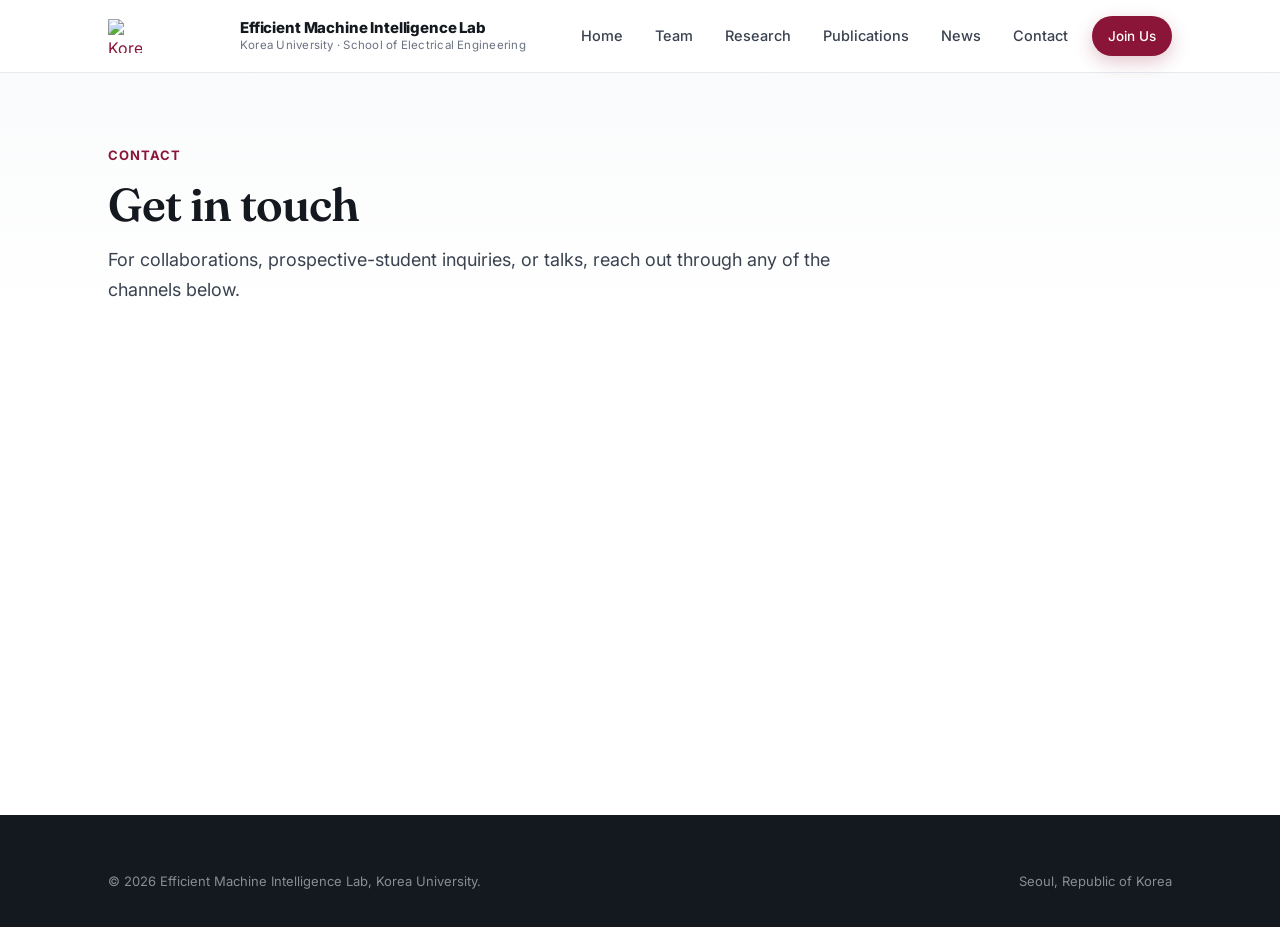
==== contact.html @ 9b8b2128 "Show lab identity in mobile header" ====
<!doctype html>
<html lang="en">
  <head>
    <meta charset="utf-8" />
    <meta name="viewport" content="width=device-width, initial-scale=1" />
    <meta name="description" content="Contact the Efficient Machine Intelligence Lab at Korea University." />
    <title>Contact | Efficient Machine Intelligence Lab @ Korea University</title>
    <link rel="icon" href="images/ku-logo.svg" />
    <link rel="preconnect" href="https://fonts.googleapis.com" />
    <link rel="preconnect" href="https://fonts.gstatic.com" crossorigin />
    <link href="https://fonts.googleapis.com/css2?family=Fraunces:opsz,wght@9..144,500;9..144,600&family=Inter:wght@400;500;600;700;800&display=swap" rel="stylesheet" />
    <link rel="stylesheet" href="styles.css?v=20260809-1" />
  </head>
  <body>
    <header class="site-header">
      <div class="container header-inner">
        <a class="brand" href="index.html">
          <img src="images/ku-logo.svg" alt="Korea University" />
          <span class="mini-lab-mark" aria-hidden="true"></span>
          <span class="brand-text">
            <span class="brand-name">Efficient Machine Intelligence Lab</span>
            <span class="brand-sub">Korea University · School of Electrical Engineering</span>
          </span>
        </a>
        <button class="nav-toggle" aria-label="Toggle navigation"><span></span></button>
        <nav class="nav">
          <a href="index.html" data-page="index.html">Home</a>
          <a href="team.html" data-page="team.html">Team</a>
          <a href="research.html" data-page="research.html">Research</a>
          <a href="publications.html" data-page="publications.html">Publications</a>
          <a href="news.html" data-page="news.html">News</a>
          <a href="contact.html" data-page="contact.html">Contact</a>
          <a class="btn primary sm nav-cta" href="join.html">Join Us</a>
        </nav>
      </div>
    </header>

    <main>
      <section class="page-hero">
        <div class="container">
          <span class="eyebrow">Contact</span>
          <h1>Get in touch</h1>
          <p>For collaborations, prospective-student inquiries, or talks, reach out through any of the channels below.</p>
        </div>
      </section>

      <section class="section" style="padding-top:40px">
        <div class="container">
          <div class="contact-grid">
            <div class="reveal">
              <div class="contact-line">
                <span class="ci"><svg viewBox="0 0 24 24" fill="none" stroke="currentColor" stroke-width="1.8"><rect x="3" y="5" width="18" height="14" rx="2"/><path d="m3 7 9 6 9-6"/></svg></span>
                <div><div class="cl">Email</div><div class="cv"><a href="mailto:youngeunkim@korea.ac.kr">youngeunkim@korea.ac.kr</a></div></div>
              </div>
              <div class="contact-line">
                <span class="ci"><svg viewBox="0 0 24 24" fill="none" stroke="currentColor" stroke-width="1.8"><path d="M12 21s-7-5.5-7-11a7 7 0 0 1 14 0c0 5.5-7 11-7 11z"/><circle cx="12" cy="10" r="2.5"/></svg></span>
                <div><div class="cl">Address</div><div class="cv">School of Electrical Engineering,<br />Korea University, 145 Anam-ro, Seongbuk-gu,<br />Seoul 02841, Republic of Korea</div></div>
              </div>
              <div class="contact-line">
                <span class="ci"><svg viewBox="0 0 24 24" fill="none" stroke="currentColor" stroke-width="1.8"><path d="M12 2a10 10 0 100 20 10 10 0 000-20z"/><path d="M2 12h20M12 2c2.5 3 2.5 17 0 20M12 2c-2.5 3-2.5 17 0 20"/></svg></span>
                <div><div class="cl">Scholar &amp; Links</div><div class="cv"><a href="https://scholar.google.com/citations?user=bh5Ve0EAAAAJ" target="_blank" rel="noreferrer">Google Scholar</a> · <a href="https://www.linkedin.com/in/youngeun-kim-3b97b6179/" target="_blank" rel="noreferrer">LinkedIn</a></div></div>
              </div>
              <div class="contact-line">
                <span class="ci"><svg viewBox="0 0 24 24" fill="none" stroke="currentColor" stroke-width="1.8"><path d="M12 3l8 4v5c0 5-3.5 7.5-8 9-4.5-1.5-8-4-8-9V7z"/><path d="M9 12l2 2 4-4"/></svg></span>
                <div><div class="cl">Prospective students</div><div class="cv"><a href="join.html">See our recruiting page →</a></div></div>
              </div>
            </div>
            <div class="reveal">
              <iframe
                class="map-embed"
                title="Korea University map"
                loading="lazy"
                referrerpolicy="no-referrer-when-downgrade"
                src="https://www.google.com/maps?q=Korea%20University%20Seoul&output=embed"
              ></iframe>
            </div>
          </div>
        </div>
      </section>
    </main>

    <footer class="site-footer">
      <div class="container">
        <div class="footer-bottom">
          <span>© 2026 Efficient Machine Intelligence Lab, Korea University.</span>
          <span>Seoul, Republic of Korea</span>
        </div>
      </div>
    </footer>
    <script src="main.js"></script>
  </body>
</html>
---- styles.css ----
/* ==========================================================================
   Efficient Machine Intelligence Lab @ Korea University
   Shared design system
   ========================================================================== */

:root {
  /* Korea University crimson palette */
  --crimson: #8a1538;
  --crimson-dark: #6d1029;
  --crimson-soft: #f6ebee;
  --ink: #14181f;
  --body: #3a4250;
  --muted: #6b7280;
  --line: #e7e9ee;
  --line-soft: #f0f1f4;
  --bg: #ffffff;
  --bg-soft: #fafbfc;
  --bg-tint: #f7f8fa;
  --white: #ffffff;
  --radius: 16px;
  --radius-sm: 10px;
  --shadow-sm: 0 1px 2px rgba(20, 24, 31, 0.04),
    0 4px 16px rgba(20, 24, 31, 0.05);
  --shadow-md: 0 12px 32px rgba(20, 24, 31, 0.1);
  --maxw: 1120px;
  --font-sans: "Inter", "Apple SD Gothic Neo", "Noto Sans KR",
    "Helvetica Neue", Arial, sans-serif;
  --font-display: "Fraunces", "Iowan Old Style", Georgia, serif;
}

* {
  box-sizing: border-box;
}

html {
  scroll-behavior: smooth;
  scroll-padding-top: 90px;
}

body {
  margin: 0;
  font-family: var(--font-sans);
  color: var(--body);
  background: var(--bg);
  line-height: 1.65;
  -webkit-font-smoothing: antialiased;
  text-rendering: optimizeLegibility;
}

a {
  color: var(--crimson);
  text-decoration: none;
  transition: color 0.18s ease;
}

a:hover {
  color: var(--crimson-dark);
}

img {
  max-width: 100%;
}

.container {
  max-width: var(--maxw);
  margin: 0 auto;
  padding: 0 28px;
}

.container-narrow {
  max-width: 860px;
}

/* --------------------------------------------------------------- Header -- */
.site-header {
  position: sticky;
  top: 0;
  background: rgba(255, 255, 255, 0.82);
  backdrop-filter: saturate(180%) blur(14px);
  -webkit-backdrop-filter: saturate(180%) blur(14px);
  border-bottom: 1px solid var(--line);
  z-index: 50;
}

.header-inner {
  display: flex;
  align-items: center;
  justify-content: space-between;
  gap: 24px;
  height: 72px;
}

.brand {
  display: flex;
  align-items: center;
  gap: 12px;
  min-width: 0;
}

.brand img {
  width: 34px;
  height: 34px;
  flex: none;
}

.mini-lab-mark {
  width: 74px;
  height: 34px;
  flex: none;
  background-image: url("images/emi-lab-mark-transparent.png");
  background-repeat: no-repeat;
  background-size: contain;
  background-position: center;
}

.brand-text {
  display: flex;
  flex-direction: column;
  line-height: 1.25;
  min-width: 0;
}

.brand-name {
  font-weight: 800;
  font-size: 15px;
  letter-spacing: -0.01em;
  color: var(--ink);
  white-space: nowrap;
}

.brand-sub {
  font-size: 11.5px;
  color: var(--muted);
  letter-spacing: 0.02em;
  white-space: nowrap;
}

.nav {
  display: flex;
  align-items: center;
  gap: 4px;
}

.nav a {
  color: var(--body);
  font-size: 14.5px;
  font-weight: 500;
  padding: 8px 14px;
  border-radius: 999px;
  transition: background 0.18s ease, color 0.18s ease;
}

.nav a:hover {
  background: var(--bg-tint);
  color: var(--ink);
}

.nav a.active {
  color: var(--crimson);
  background: var(--crimson-soft);
}

.nav-cta {
  margin-left: 6px;
}

.nav-toggle {
  display: none;
  border: 1px solid var(--line);
  background: var(--white);
  border-radius: 10px;
  width: 42px;
  height: 42px;
  cursor: pointer;
  align-items: center;
  justify-content: center;
}

.nav-toggle span,
.nav-toggle span::before,
.nav-toggle span::after {
  content: "";
  display: block;
  width: 18px;
  height: 2px;
  background: var(--ink);
  position: relative;
  transition: 0.2s ease;
}

.nav-toggle span::before {
  position: absolute;
  top: -6px;
}
.nav-toggle span::after {
  position: absolute;
  top: 6px;
}

/* --------------------------------------------------------------- Buttons - */
.btn {
  display: inline-flex;
  align-items: center;
  gap: 8px;
  padding: 11px 20px;
  border-radius: 999px;
  font-weight: 600;
  font-size: 14.5px;
  border: 1px solid transparent;
  cursor: pointer;
  transition: 0.2s ease;
  white-space: nowrap;
}

.btn.primary {
  background: var(--crimson);
  color: var(--white);
  box-shadow: 0 6px 18px rgba(138, 21, 56, 0.24);
}

.btn.primary:hover {
  background: var(--crimson-dark);
  color: var(--white);
  transform: translateY(-1px);
  box-shadow: 0 10px 24px rgba(138, 21, 56, 0.3);
}

.btn.ghost {
  border-color: var(--line);
  color: var(--ink);
  background: var(--white);
}

.btn.ghost:hover {
  border-color: var(--crimson);
  color: var(--crimson);
  background: var(--white);
}

.btn.sm {
  padding: 8px 15px;
  font-size: 13.5px;
}

/* --------------------------------------------------------------- Hero ---- */
.hero {
  position: relative;
  padding: 92px 0 76px;
  background:
    radial-gradient(
      1100px 480px at 78% -8%,
      rgba(138, 21, 56, 0.08),
      transparent 60%
    ),
    linear-gradient(180deg, var(--bg-soft) 0%, var(--bg) 70%);
  overflow: hidden;
}

.hero-eyebrow {
  display: inline-flex;
  align-items: center;
  gap: 8px;
  font-size: 13px;
  font-weight: 600;
  letter-spacing: 0.04em;
  text-transform: uppercase;
  color: var(--crimson);
  background: var(--crimson-soft);
  border: 1px solid rgba(138, 21, 56, 0.16);
  padding: 6px 14px;
  border-radius: 999px;
  margin-bottom: 22px;
}

.hero h1 {
  font-family: var(--font-display);
  font-weight: 600;
  font-size: clamp(34px, 5vw, 54px);
  line-height: 1.08;
  letter-spacing: -0.02em;
  color: var(--ink);
  margin: 0 0 20px;
  max-width: 16ch;
}

.hero h1 .accent {
  color: var(--crimson);
}

.hero-lead {
  font-size: clamp(16px, 2vw, 19px);
  color: var(--body);
  max-width: 62ch;
  margin: 0 0 30px;
}

.hero-cta {
  display: flex;
  gap: 14px;
  flex-wrap: wrap;
}

/* --------------------------------------------------------- Section base -- */
.section {
  padding: 84px 0;
}

/* Tighter vertical rhythm on the home page */
body.home .section {
  padding: 48px 0;
}

.section.tint {
  background: var(--bg-tint);
}

.section-head {
  margin-bottom: 40px;
}

.section-head.center {
  text-align: center;
  margin-left: auto;
  margin-right: auto;
  max-width: 720px;
}

.eyebrow {
  display: block;
  font-size: 13px;
  font-weight: 700;
  letter-spacing: 0.08em;
  text-transform: uppercase;
  color: var(--crimson);
  margin-bottom: 12px;
}

.section h2 {
  font-family: var(--font-display);
  font-weight: 600;
  font-size: clamp(26px, 3.4vw, 36px);
  letter-spacing: -0.02em;
  color: var(--ink);
  margin: 0 0 12px;
  line-height: 1.15;
}

.section .subhead {
  font-size: 17px;
  color: var(--muted);
  max-width: 68ch;
  margin: 0;
}

.page-hero {
  padding: 72px 0 20px;
  background: linear-gradient(180deg, var(--bg-soft) 0%, var(--bg) 100%);
}

.page-hero h1 {
  font-family: var(--font-display);
  font-weight: 600;
  font-size: clamp(30px, 4.4vw, 46px);
  letter-spacing: -0.02em;
  color: var(--ink);
  margin: 14px 0 14px;
  line-height: 1.1;
}

.page-hero p {
  font-size: 18px;
  color: var(--body);
  max-width: 66ch;
  margin: 0;
}

/* --------------------------------------------------------------- Cards --- */
.card-grid {
  display: grid;
  gap: 22px;
}

.card-grid.cols-2 {
  grid-template-columns: repeat(2, 1fr);
}

.card-grid.cols-3 {
  grid-template-columns: repeat(3, 1fr);
}

.card {
  background: var(--white);
  border: 1px solid var(--line);
  border-radius: var(--radius);
  padding: 28px;
  box-shadow: var(--shadow-sm);
  transition: transform 0.22s ease, box-shadow 0.22s ease,
    border-color 0.22s ease;
}

.card:hover {
  transform: translateY(-3px);
  box-shadow: var(--shadow-md);
  border-color: rgba(138, 21, 56, 0.28);
}

.card-icon {
  width: 46px;
  height: 46px;
  border-radius: 12px;
  display: inline-flex;
  align-items: center;
  justify-content: center;
  background: var(--crimson-soft);
  color: var(--crimson);
  margin-bottom: 16px;
}

.card-icon svg {
  width: 24px;
  height: 24px;
}

.card h3 {
  font-size: 18px;
  font-weight: 700;
  color: var(--ink);
  margin: 0 0 8px;
  letter-spacing: -0.01em;
}

.card p {
  margin: 0;
  font-size: 15px;
  color: var(--body);
}

.card .tag-row {
  margin-top: 16px;
}

.tag-row {
  display: flex;
  flex-wrap: wrap;
  gap: 8px;
}

.tag {
  font-size: 12px;
  font-weight: 600;
  color: var(--crimson);
  background: var(--crimson-soft);
  border-radius: 999px;
  padding: 4px 11px;
}

/* --------------------------------------------------- Home: highlights ---- */
.highlight-item {
  display: grid;
  grid-template-columns: 200px 1fr;
  gap: 24px;
  padding: 22px;
  border: 1px solid var(--line);
  border-radius: var(--radius);
  background: var(--white);
  box-shadow: var(--shadow-sm);
  transition: transform 0.22s ease, box-shadow 0.22s ease;
  align-items: center;
}

.highlight-item:hover {
  transform: translateY(-2px);
  box-shadow: var(--shadow-md);
}

.highlight-thumb {
  width: 200px;
  height: 128px;
  border-radius: 12px;
  overflow: hidden;
  background: var(--bg-tint);
  display: flex;
  align-items: center;
  justify-content: center;
  flex: none;
}

.highlight-thumb img {
  width: 100%;
  height: 100%;
  object-fit: cover;
}

.highlight-venue {
  font-size: 12.5px;
  font-weight: 700;
  letter-spacing: 0.03em;
  text-transform: uppercase;
  color: var(--crimson);
  margin-bottom: 6px;
}

.highlight-item h3 {
  font-size: 18px;
  color: var(--ink);
  margin: 0 0 8px;
  letter-spacing: -0.01em;
  line-height: 1.3;
}

.highlight-item p {
  margin: 0;
  font-size: 14.5px;
  color: var(--body);
}

/* -------------------------------------------------------------- News ----- */
.news-list {
  list-style: none;
  padding: 0;
  margin: 0;
}

.news-year {
  font-family: var(--font-display);
  font-weight: 600;
  font-size: 22px;
  color: var(--ink);
  margin: 28px 0 14px;
  padding-bottom: 8px;
  border-bottom: 2px solid var(--crimson-soft);
}

.news-year:first-child {
  margin-top: 0;
}

.news-item {
  display: grid;
  grid-template-columns: 96px 1fr;
  gap: 18px;
  padding: 13px 0;
  border-bottom: 1px solid var(--line-soft);
  align-items: baseline;
}

.news-item:last-child {
  border-bottom: none;
}

.news-date {
  font-size: 13px;
  font-weight: 700;
  color: var(--crimson);
  letter-spacing: 0.02em;
  text-transform: uppercase;
}

.news-text {
  color: var(--body);
  font-size: 15.5px;
}

.paper-title {
  font-family: "Newsreader", Georgia, serif;
  font-style: italic;
  font-weight: 500;
  color: var(--ink);
  letter-spacing: 0.005em;
}

/* --------------------------------------------------- Publications -------- */
.pub-year {
  font-family: var(--font-display);
  font-weight: 600;
  font-size: 22px;
  color: var(--ink);
  margin: 34px 0 16px;
  padding-bottom: 8px;
  border-bottom: 2px solid var(--crimson-soft);
}

.pub-list {
  list-style: none;
  padding: 0;
  margin: 0;
  display: grid;
  gap: 16px;
}

.pub-item {
  display: grid;
  grid-template-columns: 158px 1fr;
  gap: 20px;
  padding: 18px;
  border-radius: var(--radius);
  border: 1px solid var(--line);
  background: var(--white);
  box-shadow: var(--shadow-sm);
  transition: transform 0.2s ease, box-shadow 0.2s ease, border-color 0.2s ease;
}

.pub-item:hover {
  transform: translateY(-2px);
  box-shadow: var(--shadow-md);
  border-color: rgba(138, 21, 56, 0.22);
}

.pub-figure {
  width: 158px;
  height: 108px;
  border-radius: 10px;
  background: var(--bg-tint);
  display: flex;
  align-items: center;
  justify-content: center;
  overflow: hidden;
  flex: none;
}

.pub-figure img {
  width: 100%;
  height: 100%;
  object-fit: cover;
}

.pub-figure-fallback {
  display: none;
  font-size: 12px;
  color: var(--muted);
}

.pub-figure.missing .pub-figure-fallback {
  display: inline-flex;
}

.pub-body {
  display: flex;
  flex-direction: column;
  gap: 6px;
  min-width: 0;
}

.pub-title {
  font-weight: 700;
  font-size: 16px;
  color: var(--ink);
  letter-spacing: -0.01em;
  line-height: 1.35;
}

.pub-meta {
  color: var(--muted);
  font-size: 14px;
}

.pub-meta sup {
  font-size: 0.7em;
}

.pub-badge {
  display: inline-block;
  font-size: 11.5px;
  font-weight: 700;
  color: var(--crimson);
  background: var(--crimson-soft);
  border-radius: 6px;
  padding: 2px 8px;
  margin-left: 4px;
  vertical-align: middle;
}

.pub-links {
  margin-top: 4px;
  font-size: 14px;
  display: flex;
  gap: 14px;
  flex-wrap: wrap;
}

.pub-links a {
  font-weight: 600;
}

/* --- Clean text-only publication list (Conference / Journal) --- */
.pub-cat {
  font-family: var(--font-display);
  font-weight: 600;
  font-size: 24px;
  color: var(--ink);
  margin: 150px 0 20px;
  padding-bottom: 10px;
  border-bottom: 2px solid var(--crimson-soft);
}

.pub-cat:first-of-type {
  margin-top: 0;
}

.paper-list {
  list-style: none;
  padding: 0;
  margin: 0;
  display: grid;
  gap: 9px;
}

.paper {
  display: grid;
  grid-template-columns: 48px 1fr;
  gap: 14px;
  align-items: baseline;
  line-height: 1.5;
}

.paper-yr {
  font-family: var(--font-display);
  font-weight: 600;
  font-size: 14px;
  color: var(--crimson);
}

/* Keep each publication compact; wrap only when the line is too long
   so the venue is always visible (never truncated). */
.paper > div {
  font-size: 14.5px;
  min-width: 0;
}

/* Per-year accent colors for the year label */
.yr-2026 { color: #8a1538; }
.yr-2025 { color: #b8433f; }
.yr-2024 { color: #c9791b; }
.yr-2023 { color: #7a8b1f; }
.yr-2022 { color: #2f8f6b; }
.yr-2021 { color: #2f7fa8; }
.yr-2020 { color: #3b5bbf; }
.yr-2019 { color: #6a4bb0; }
.yr-2018 { color: #8a4b8f; }

.paper-ttl {
  font-weight: 700;
  color: var(--ink);
  letter-spacing: -0.01em;
  display: inline;
}

.paper-ttl a {
  color: var(--ink);
}

.paper-ttl a:hover {
  color: var(--crimson);
}

.paper-auth {
  color: var(--body);
  display: inline;
}

.paper-auth::before {
  content: " — ";
  color: var(--muted);
  font-weight: 400;
}

.paper-ven::before {
  content: " · ";
  color: var(--muted);
  font-style: normal;
}

.paper-auth strong {
  color: var(--ink);
  font-weight: 700;
}

.paper-auth sup {
  font-size: 0.7em;
}

.paper-ven {
  color: var(--muted);
  font-style: italic;
  display: inline;
}

.paper .pub-badge {
  margin-left: 6px;
}

@media (max-width: 640px) {
  .paper {
    grid-template-columns: 40px 1fr;
    gap: 10px;
  }
}

/* ---------------------------------------------------------- People ------- */
.pi-card {
  display: grid;
  grid-template-columns: 240px 1fr;
  gap: 36px;
  align-items: start;
}

.pi-photo {
  width: 240px;
  height: 288px;
  border-radius: var(--radius);
  object-fit: cover;
  box-shadow: var(--shadow-md);
  background: var(--bg-tint);
}

.pi-info h3 {
  font-family: var(--font-display);
  font-weight: 600;
  font-size: 28px;
  color: var(--ink);
  margin: 0 0 4px;
  letter-spacing: -0.01em;
}

.pi-role {
  color: var(--crimson);
  font-weight: 600;
  font-size: 15.5px;
  margin: 0 0 18px;
}

.pi-info p {
  margin: 0 0 14px;
  color: var(--body);
}

.pi-links {
  display: flex;
  gap: 12px;
  flex-wrap: wrap;
  margin-top: 20px;
}

/* Equal team grid — advisor and students share the same card */
.team-grid {
  display: grid;
  grid-template-columns: repeat(4, 1fr);
  gap: 22px;
}

.person {
  display: flex;
  flex-direction: column;
  align-items: center;
  text-align: center;
  padding: 26px 22px;
  border: 1px solid var(--line);
  border-radius: var(--radius);
  background: var(--white);
  box-shadow: var(--shadow-sm);
  transition: transform 0.22s ease, box-shadow 0.22s ease,
    border-color 0.22s ease;
  color: inherit;
}

.person:hover {
  transform: translateY(-3px);
  box-shadow: var(--shadow-md);
  border-color: rgba(138, 21, 56, 0.28);
}

.person-photo {
  width: 128px;
  height: 128px;
  border-radius: 50%;
  overflow: hidden;
  background: var(--bg-tint);
  margin-bottom: 16px;
  flex: none;
  display: block;
}

a.person-photo {
  transition: box-shadow 0.2s ease, transform 0.2s ease;
}

a.person-photo:hover {
  transform: scale(1.03);
  box-shadow: 0 0 0 4px var(--crimson-soft);
}

.person-photo img {
  width: 100%;
  height: 100%;
  object-fit: cover;
  display: block;
}

.person-photo.placeholder {
  display: flex;
  align-items: center;
  justify-content: center;
  border: 2px dashed rgba(138, 21, 56, 0.4);
  background: var(--crimson-soft);
}

.person-photo.placeholder span {
  font-size: 40px;
  font-weight: 300;
  color: var(--crimson);
  line-height: 1;
}

.person-name {
  font-size: 18px;
  font-weight: 700;
  color: var(--ink);
  margin: 0 0 4px;
  letter-spacing: -0.01em;
}

.person-role {
  font-size: 13px;
  font-weight: 600;
  color: var(--crimson);
  margin: 0 0 10px;
}

.person-bio {
  font-size: 13.5px;
  color: var(--body);
  margin: 0 0 14px;
}

.person-cv {
  list-style: none;
  padding: 0;
  margin: 0 0 16px;
  text-align: left;
  width: 100%;
  display: grid;
  gap: 6px;
}

.person-cv li {
  position: relative;
  padding-left: 15px;
  font-size: 12.5px;
  color: var(--body);
  line-height: 1.5;
  white-space: nowrap;
}

.person-cv li::before {
  content: "";
  position: absolute;
  left: 0;
  top: 8px;
  width: 6px;
  height: 6px;
  border-radius: 50%;
  background: var(--crimson);
}

.person-links {
  display: flex;
  gap: 12px;
  flex-wrap: wrap;
  justify-content: center;
  margin-top: auto;
  font-size: 13.5px;
  font-weight: 600;
}

/* Open (placeholder) member seats */
.person-open {
  border-style: dashed;
  border-color: rgba(138, 21, 56, 0.35);
  background: linear-gradient(180deg, var(--crimson-soft) 0%, var(--white) 70%);
}

.person-open:hover {
  border-color: var(--crimson);
}

.person-cta {
  margin-top: auto;
  font-size: 13.5px;
  font-weight: 700;
  color: var(--crimson);
}

.member-note {
  display: flex;
  gap: 16px;
  align-items: center;
  padding: 22px 26px;
  border: 1px dashed rgba(138, 21, 56, 0.32);
  border-radius: var(--radius);
  background: var(--crimson-soft);
}

.member-note .dot {
  width: 12px;
  height: 12px;
  border-radius: 50%;
  background: var(--crimson);
  flex: none;
  box-shadow: 0 0 0 5px rgba(138, 21, 56, 0.14);
}

.member-note p {
  margin: 0;
  color: var(--crimson-dark);
  font-weight: 500;
}

/* --------------------------------------------------------------- Join ---- */
.join-list {
  list-style: none;
  padding: 0;
  margin: 24px 0 0;
  display: grid;
  gap: 14px;
}

.join-list li {
  display: grid;
  grid-template-columns: 30px 1fr;
  gap: 12px;
  align-items: start;
  color: var(--body);
}

.join-list .check {
  width: 24px;
  height: 24px;
  border-radius: 50%;
  background: var(--crimson-soft);
  color: var(--crimson);
  display: inline-flex;
  align-items: center;
  justify-content: center;
  font-size: 13px;
  font-weight: 700;
  margin-top: 2px;
}

.callout {
  margin-top: 40px;
  padding: 24px 32px;
  border-radius: var(--radius);
  background: linear-gradient(
    135deg,
    rgba(138, 21, 56, 0.85) 0%,
    rgba(109, 16, 41, 0.85) 100%
  );
  color: #fff;
  text-align: center;
  box-shadow: 0 18px 40px rgba(138, 21, 56, 0.18);
}

.callout h3 {
  font-family: var(--font-display);
  font-weight: 600;
  font-size: 26px;
  margin: 0 0 10px;
}

.callout p {
  margin: 0 auto 22px;
  max-width: none;
  color: rgba(255, 255, 255, 0.92);
}

.callout .btn.primary {
  background: #fff;
  color: var(--crimson);
  box-shadow: 0 8px 20px rgba(0, 0, 0, 0.18);
}

.callout .btn.primary:hover {
  background: #fff;
  color: var(--crimson-dark);
}

/* ---------------------------------------------------- Collaborators ------ */
.collab-logos {
  display: flex;
  flex-wrap: wrap;
  align-items: center;
  justify-content: center;
  gap: 56px;
  margin-top: 8px;
}

.collab-logos.collab-logos-left {
  justify-content: flex-start;
}

.collab-logos img {
  height: 40px;
  width: auto;
  opacity: 0.8;
  transition: opacity 0.2s ease, transform 0.2s ease;
}

/* Balance the full wordmarks so their letter heights look consistent */
.collab-logos img[alt="Google"] {
  height: 30px;
}
.collab-logos img[alt="Amazon"] {
  height: 34px;
}
.collab-logos img[alt="Meta"] {
  height: 26px;
}
.collab-logos img[alt="ByteDance"] {
  height: 26px;
}
.collab-logos img[alt="Sungkyunkwan University"] {
  height: 40px;
}
.collab-logos img[alt="USC"] {
  height: 26px;
}
.collab-logos img[alt="Thaki Cloud"] {
  height: 24px;
}
.collab-logos img[alt="Oak Ridge National Laboratory"] {
  height: 36px;
}

/* Physion Labs has no wordmark; pair its icon with a text label */
.collab-lockup {
  display: inline-flex;
  align-items: center;
  gap: 10px;
  opacity: 0.8;
  transition: opacity 0.2s ease, transform 0.2s ease;
}

.collab-lockup:hover {
  opacity: 1;
  transform: translateY(-2px);
}

.collab-lockup img {
  height: 34px;
  width: auto;
  border-radius: 8px;
}

.collab-lockup span {
  font-size: 20px;
  font-weight: 700;
  letter-spacing: -0.01em;
  color: var(--ink);
}

.collab-logos img:hover {
  opacity: 1;
  transform: translateY(-2px);
}

/* --------------------------------------------------------- Contact ------- */
.contact-grid {
  display: grid;
  grid-template-columns: 1fr 1fr;
  gap: 40px;
  align-items: start;
}

.contact-line {
  display: flex;
  gap: 14px;
  align-items: flex-start;
  padding: 16px 0;
  border-bottom: 1px solid var(--line-soft);
}

.contact-line:last-child {
  border-bottom: none;
}

.contact-line .ci {
  width: 42px;
  height: 42px;
  border-radius: 11px;
  background: var(--crimson-soft);
  color: var(--crimson);
  display: inline-flex;
  align-items: center;
  justify-content: center;
  flex: none;
}

.contact-line .ci svg {
  width: 20px;
  height: 20px;
}

.contact-line .cl {
  font-size: 12.5px;
  font-weight: 700;
  text-transform: uppercase;
  letter-spacing: 0.04em;
  color: var(--muted);
}

.contact-line .cv {
  color: var(--ink);
  font-size: 15.5px;
}

.map-embed {
  border: 0;
  width: 100%;
  height: 340px;
  border-radius: var(--radius);
  box-shadow: var(--shadow-sm);
}

/* --------------------------------------------------------------- Footer -- */
.site-footer {
  background: var(--ink);
  color: rgba(255, 255, 255, 0.72);
  padding: 56px 0 34px;
}

.footer-top {
  display: grid;
  grid-template-columns: 1.6fr 1fr 1fr;
  gap: 40px;
  padding-bottom: 36px;
  border-bottom: 1px solid rgba(255, 255, 255, 0.12);
}

.footer-brand {
  display: flex;
  gap: 12px;
  align-items: center;
  margin-bottom: 14px;
}

.footer-brand img {
  width: 32px;
  height: 32px;
  filter: brightness(0) invert(1);
  opacity: 0.9;
}

.footer-brand span {
  font-weight: 800;
  color: #fff;
  font-size: 15px;
  line-height: 1.3;
}

.footer-top p {
  margin: 0;
  font-size: 14px;
  max-width: 40ch;
}

.footer-col h4 {
  color: #fff;
  font-size: 13px;
  text-transform: uppercase;
  letter-spacing: 0.06em;
  margin: 0 0 14px;
}

.footer-col a {
  display: block;
  color: rgba(255, 255, 255, 0.72);
  font-size: 14px;
  padding: 5px 0;
}

.footer-col a:hover {
  color: #fff;
}

.footer-bottom {
  font-size: 13px;
  color: rgba(255, 255, 255, 0.5);
  display: flex;
  justify-content: space-between;
  flex-wrap: wrap;
  gap: 8px;
}

/* --------------------------------------------------------- Utilities ----- */
.reveal {
  opacity: 0;
  transform: translateY(18px);
  transition: opacity 0.6s ease, transform 0.6s ease;
}

.reveal.in {
  opacity: 1;
  transform: none;
}

.stat-row {
  display: grid;
  grid-template-columns: repeat(4, 1fr);
  gap: 20px;
  margin-top: 44px;
}

.stat {
  text-align: center;
}

.stat .num {
  font-family: var(--font-display);
  font-weight: 600;
  font-size: 40px;
  color: var(--crimson);
  line-height: 1;
}

.stat .lbl {
  font-size: 13.5px;
  color: var(--muted);
  margin-top: 8px;
}

.center-btn {
  text-align: center;
  margin-top: 40px;
}

/* --------------------------------------------------------- Responsive ---- */
@media (max-width: 900px) {
  .nav {
    position: fixed;
    inset: 72px 0 auto 0;
    flex-direction: column;
    align-items: stretch;
    background: #fff;
    border-bottom: 1px solid var(--line);
    padding: 14px 20px 20px;
    gap: 4px;
    box-shadow: var(--shadow-md);
    display: none;
  }

  .nav.open {
    display: flex;
  }

  .nav a {
    padding: 12px 14px;
    font-size: 16px;
  }

  .nav-cta {
    margin-left: 0;
    margin-top: 6px;
  }

  .nav-toggle {
    display: inline-flex;
  }

  .card-grid.cols-2,
  .card-grid.cols-3 {
    grid-template-columns: 1fr;
  }

  .pi-card {
    grid-template-columns: 1fr;
    justify-items: center;
    text-align: center;
  }

  .pi-links {
    justify-content: center;
  }

  .team-grid {
    grid-template-columns: repeat(2, 1fr);
  }

  .contact-grid {
    grid-template-columns: 1fr;
  }

  .footer-top {
    grid-template-columns: 1fr;
    gap: 28px;
  }

  .stat-row {
    grid-template-columns: repeat(2, 1fr);
    gap: 28px;
  }
}

@media (max-width: 640px) {
  .header-inner {
    gap: 12px;
    padding-left: 16px;
    padding-right: 16px;
  }

  .brand {
    gap: 8px;
    flex: 1;
  }

  .mini-lab-mark {
    width: 49px;
    height: 23px;
  }

  .brand-text {
    overflow: hidden;
  }

  .brand-name {
    font-size: clamp(9px, 2.55vw, 12px);
  }

  .brand-sub {
    font-size: clamp(7px, 1.95vw, 9.5px);
    letter-spacing: 0;
  }

  .collab-logos {
    gap: 36px;
  }

  .team-grid {
    grid-template-columns: 1fr;
  }

  .highlight-item {
    grid-template-columns: 1fr;
  }

  .highlight-thumb {
    width: 100%;
    height: 170px;
  }

  .pub-item {
    grid-template-columns: 1fr;
  }

  .pub-figure {
    width: 100%;
    height: 180px;
  }

  .news-item {
    grid-template-columns: 72px 1fr;
    gap: 12px;
  }
}

@media (max-width: 350px) {
  .header-inner {
    gap: 8px;
    padding-left: 8px;
    padding-right: 8px;
  }

  .brand {
    gap: 6px;
  }

  .brand-name {
    font-size: 8.4px;
  }

  .brand-sub {
    font-size: 6.5px;
    line-height: 1.05;
    white-space: normal;
  }

  .nav-toggle {
    width: 40px;
    height: 40px;
  }
}
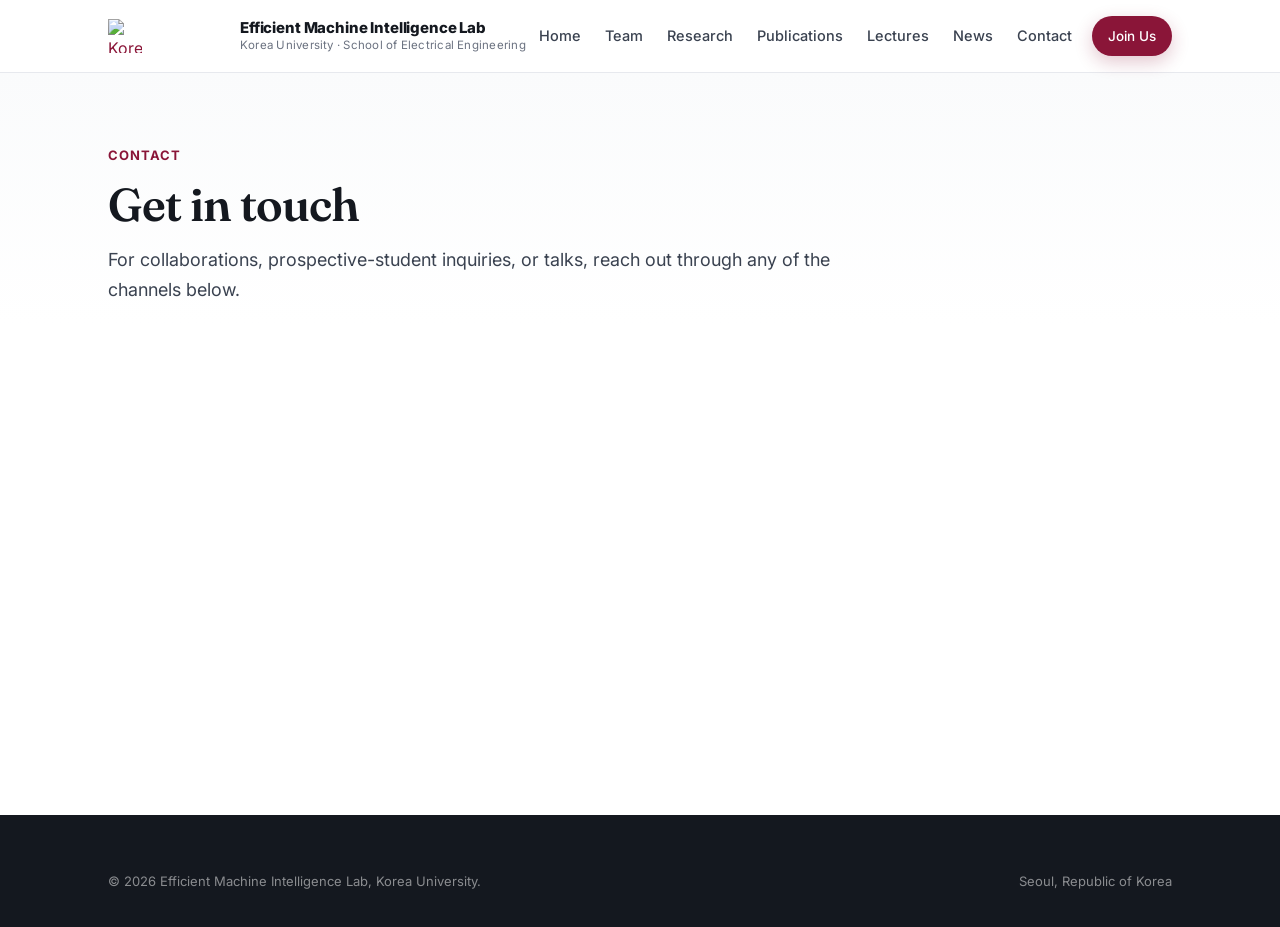
==== commit 08b782ec: "Add Lectures page for Fall 2026" ====
--- a/contact.html
+++ b/contact.html
@@ -9,7 +9,7 @@
     <link rel="preconnect" href="https://fonts.googleapis.com" />
     <link rel="preconnect" href="https://fonts.gstatic.com" crossorigin />
     <link href="https://fonts.googleapis.com/css2?family=Fraunces:opsz,wght@9..144,500;9..144,600&family=Inter:wght@400;500;600;700;800&display=swap" rel="stylesheet" />
-    <link rel="stylesheet" href="styles.css?v=20260809-1" />
+    <link rel="stylesheet" href="styles.css?v=20260824-1" />
   </head>
   <body>
     <header class="site-header">
@@ -28,6 +28,7 @@
           <a href="team.html" data-page="team.html">Team</a>
           <a href="research.html" data-page="research.html">Research</a>
           <a href="publications.html" data-page="publications.html">Publications</a>
+          <a href="lectures.html" data-page="lectures.html">Lectures</a>
           <a href="news.html" data-page="news.html">News</a>
           <a href="contact.html" data-page="contact.html">Contact</a>
           <a class="btn primary sm nav-cta" href="join.html">Join Us</a>
--- a/styles.css
+++ b/styles.css
@@ -145,7 +145,7 @@
   color: var(--body);
   font-size: 14.5px;
   font-weight: 500;
-  padding: 8px 14px;
+  padding: 8px 10px;
   border-radius: 999px;
   transition: background 0.18s ease, color 0.18s ease;
 }
@@ -439,6 +439,28 @@
   margin-top: 16px;
 }
 
+/* ------------------------------------------------------------ Lectures --- */
+.lecture-card {
+  display: flex;
+  flex-direction: column;
+  min-height: 210px;
+}
+
+.lecture-card h3 {
+  margin: 10px 0 18px;
+  font-size: clamp(18px, 2vw, 22px);
+  line-height: 1.35;
+}
+
+.lecture-title-ko {
+  margin-top: auto !important;
+  padding-top: 18px;
+  border-top: 1px solid var(--line-soft);
+  color: var(--crimson) !important;
+  font-size: 16px !important;
+  font-weight: 600;
+}
+
 .tag-row {
   display: flex;
   flex-wrap: wrap;
@@ -844,8 +866,21 @@
 /* Equal team grid — advisor and students share the same card */
 .team-grid {
   display: grid;
-  grid-template-columns: repeat(4, 1fr);
+  grid-template-columns: repeat(3, minmax(0, 1fr));
   gap: 22px;
+  max-width: 800px;
+  margin-left: auto;
+  margin-right: auto;
+}
+
+.member-grid,
+.recruitment-grid {
+  grid-template-columns: repeat(4, minmax(0, 1fr));
+  max-width: none;
+}
+
+.recruitment-grid {
+  margin-top: 22px;
 }
 
 .person {
@@ -932,6 +967,15 @@
   margin: 0 0 14px;
 }
 
+.person-section-title {
+  width: 100%;
+  margin: 0 0 6px;
+  text-align: left;
+  font-size: 13px;
+  font-weight: 700;
+  color: var(--ink);
+}
+
 .person-cv {
   list-style: none;
   padding: 0;
@@ -960,6 +1004,12 @@
   height: 6px;
   border-radius: 50%;
   background: var(--crimson);
+}
+
+.pi-person .person-cv {
+  width: calc(100% + 24px);
+  margin-left: -12px;
+  margin-right: -12px;
 }
 
 .person-links {
@@ -1334,7 +1384,7 @@
 }
 
 /* --------------------------------------------------------- Responsive ---- */
-@media (max-width: 900px) {
+@media (max-width: 1120px) {
   .nav {
     position: fixed;
     inset: 72px 0 auto 0;
@@ -1365,6 +1415,9 @@
   .nav-toggle {
     display: inline-flex;
   }
+}
+
+@media (max-width: 900px) {
 
   .card-grid.cols-2,
   .card-grid.cols-3 {
@@ -1382,7 +1435,14 @@
   }
 
   .team-grid {
-    grid-template-columns: repeat(2, 1fr);
+    grid-template-columns: repeat(2, minmax(0, 1fr));
+    max-width: 574px;
+  }
+
+  .team-grid > :last-child:nth-child(odd) {
+    grid-column: 1 / -1;
+    justify-self: center;
+    width: calc((100% - 22px) / 2);
   }
 
   .contact-grid {
@@ -1436,6 +1496,13 @@
 
   .team-grid {
     grid-template-columns: 1fr;
+    max-width: 360px;
+  }
+
+  .team-grid > :last-child:nth-child(odd) {
+    grid-column: auto;
+    justify-self: stretch;
+    width: auto;
   }
 
   .highlight-item {
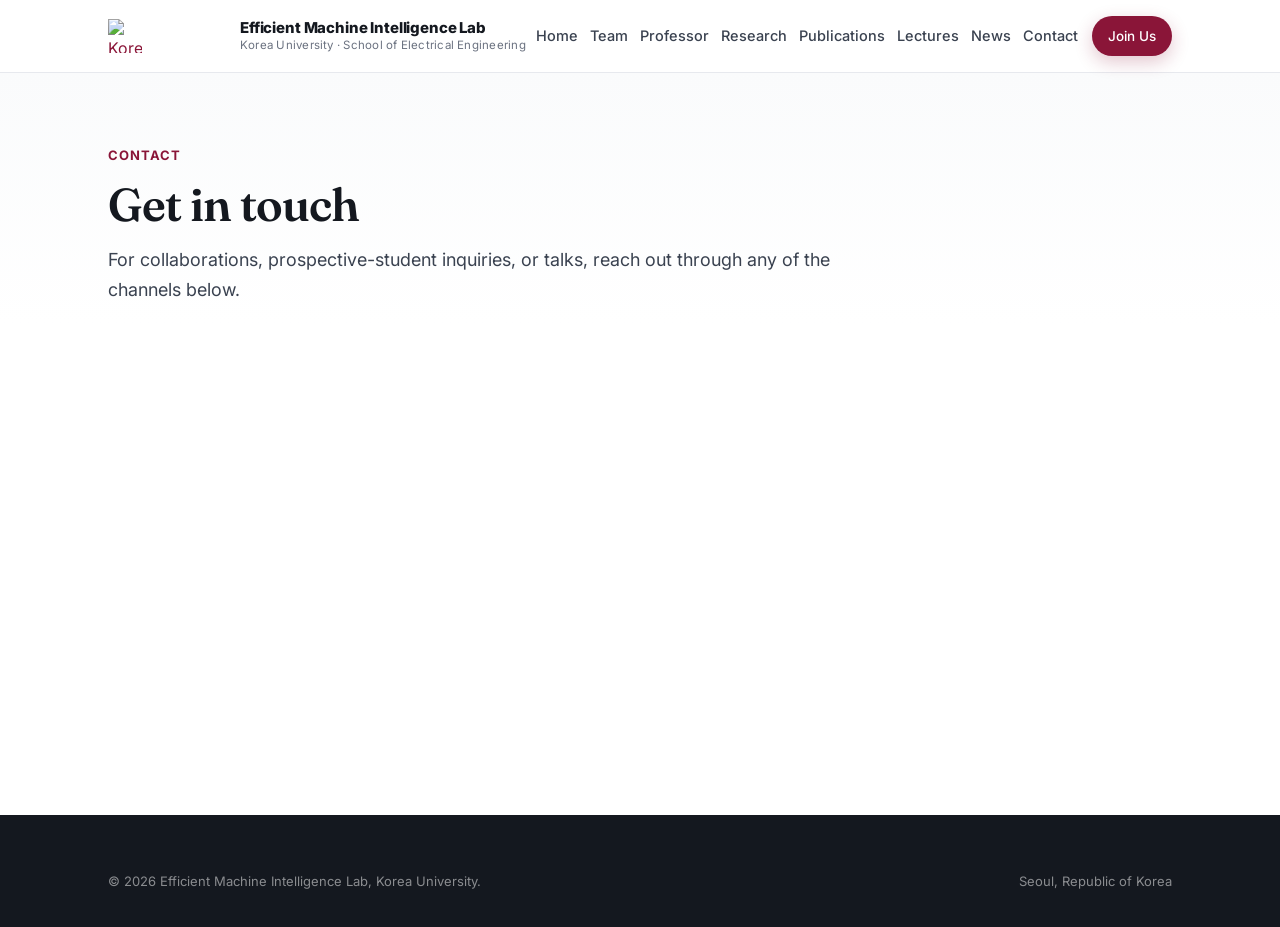
==== commit e14a7111: "Add Professor navigation tab" ====
--- a/contact.html
+++ b/contact.html
@@ -9,7 +9,7 @@
     <link rel="preconnect" href="https://fonts.googleapis.com" />
     <link rel="preconnect" href="https://fonts.gstatic.com" crossorigin />
     <link href="https://fonts.googleapis.com/css2?family=Fraunces:opsz,wght@9..144,500;9..144,600&family=Inter:wght@400;500;600;700;800&display=swap" rel="stylesheet" />
-    <link rel="stylesheet" href="styles.css?v=20260824-1" />
+    <link rel="stylesheet" href="styles.css?v=20261111-3" />
   </head>
   <body>
     <header class="site-header">
@@ -26,6 +26,7 @@
         <nav class="nav">
           <a href="index.html" data-page="index.html">Home</a>
           <a href="team.html" data-page="team.html">Team</a>
+          <a href="professor.html" data-page="professor.html">Professor</a>
           <a href="research.html" data-page="research.html">Research</a>
           <a href="publications.html" data-page="publications.html">Publications</a>
           <a href="lectures.html" data-page="lectures.html">Lectures</a>
@@ -55,7 +56,7 @@
               </div>
               <div class="contact-line">
                 <span class="ci"><svg viewBox="0 0 24 24" fill="none" stroke="currentColor" stroke-width="1.8"><path d="M12 21s-7-5.5-7-11a7 7 0 0 1 14 0c0 5.5-7 11-7 11z"/><circle cx="12" cy="10" r="2.5"/></svg></span>
-                <div><div class="cl">Address</div><div class="cv">School of Electrical Engineering,<br />Korea University, 145 Anam-ro, Seongbuk-gu,<br />Seoul 02841, Republic of Korea</div></div>
+                <div><div class="cl">Office</div><div class="cv">Room 426, Science Library,<br />Korea University Science &amp; Engineering Campus,<br />145 Anam-ro, Seongbuk-gu, Seoul 02841</div></div>
               </div>
               <div class="contact-line">
                 <span class="ci"><svg viewBox="0 0 24 24" fill="none" stroke="currentColor" stroke-width="1.8"><path d="M12 2a10 10 0 100 20 10 10 0 000-20z"/><path d="M2 12h20M12 2c2.5 3 2.5 17 0 20M12 2c-2.5 3-2.5 17 0 20"/></svg></span>
@@ -69,10 +70,10 @@
             <div class="reveal">
               <iframe
                 class="map-embed"
-                title="Korea University map"
+                title="Korea University Science Library map"
                 loading="lazy"
                 referrerpolicy="no-referrer-when-downgrade"
-                src="https://www.google.com/maps?q=Korea%20University%20Seoul&output=embed"
+                src="https://www.google.com/maps?q=Korea%20University%20Science%20Library%20Seoul&output=embed"
               ></iframe>
             </div>
           </div>
--- a/styles.css
+++ b/styles.css
@@ -145,7 +145,7 @@
   color: var(--body);
   font-size: 14.5px;
   font-weight: 500;
-  padding: 8px 10px;
+  padding: 8px 4px;
   border-radius: 999px;
   transition: background 0.18s ease, color 0.18s ease;
 }
@@ -440,25 +440,428 @@
 }
 
 /* ------------------------------------------------------------ Lectures --- */
-.lecture-card {
+.lecture-list {
+  display: grid;
+  gap: 20px;
+  max-width: 900px;
+  margin: 0;
+  padding-left: 24px;
+}
+
+.lecture-list li {
+  padding-left: 8px;
+  color: var(--ink);
+  font-size: 18px;
+  line-height: 1.5;
+}
+
+.lecture-list li::marker {
+  color: var(--crimson);
+}
+
+.lecture-list strong,
+.lecture-list span {
+  display: block;
+}
+
+.lecture-list span {
+  color: var(--body);
+  font-size: 16px;
+}
+
+/* ------------------------------------------------------ Professor profile --- */
+.profile-hero {
+  padding: 56px 0 46px;
+  background:
+    radial-gradient(circle at 88% 12%, rgba(138, 21, 56, 0.08), transparent 28%),
+    linear-gradient(180deg, var(--bg-soft) 0%, var(--bg) 100%);
+}
+
+.profile-back {
+  display: inline-flex;
+  align-items: center;
+  margin-bottom: 18px;
+  color: var(--muted);
+  font-size: 13px;
+  font-weight: 600;
+}
+
+.profile-back:hover {
+  color: var(--crimson);
+}
+
+.profile-hero-card {
+  display: grid;
+  grid-template-columns: minmax(0, 1fr) 294px;
+  gap: 44px;
+  align-items: center;
+  padding: 42px;
+  border: 1px solid var(--line);
+  border-radius: 22px;
+  background: rgba(255, 255, 255, 0.94);
+  box-shadow: var(--shadow-md);
+}
+
+.profile-hero-copy h1 {
+  margin: 8px 0 6px;
+  color: var(--ink);
+  font-family: var(--font-display);
+  font-size: clamp(38px, 6vw, 64px);
+  font-weight: 600;
+  letter-spacing: -0.035em;
+  line-height: 1.05;
+}
+
+.profile-role {
+  margin: 0 0 22px;
+  color: var(--crimson);
+  font-size: 17px;
+  font-weight: 700;
+}
+
+.profile-summary {
+  max-width: 660px;
+  margin: 0;
+  color: var(--body);
+  font-size: 18px;
+  line-height: 1.75;
+}
+
+.profile-actions {
   display: flex;
-  flex-direction: column;
-  min-height: 210px;
-}
-
-.lecture-card h3 {
-  margin: 10px 0 18px;
-  font-size: clamp(18px, 2vw, 22px);
+  flex-wrap: wrap;
+  gap: 10px;
+  margin-top: 28px;
+}
+
+.profile-actions .btn {
+  font-size: 13.5px;
+}
+
+.profile-portrait {
+  display: block;
+  width: 100%;
+  aspect-ratio: 1;
+  object-fit: cover;
+  border: 1px solid var(--line);
+  border-radius: 18px;
+  background: var(--bg-tint);
+  box-shadow: var(--shadow-sm);
+}
+
+.profile-facts {
+  display: grid;
+  gap: 0;
+  margin: 14px 0 0;
+  border-top: 1px solid var(--line-soft);
+}
+
+.profile-facts div {
+  display: grid;
+  grid-template-columns: 72px 1fr;
+  gap: 10px;
+  padding: 9px 0;
+  border-bottom: 1px solid var(--line-soft);
+}
+
+.profile-facts dt,
+.profile-facts dd {
+  margin: 0;
+  font-size: 12px;
+  line-height: 1.45;
+}
+
+.profile-facts dt {
+  color: var(--muted);
+  font-weight: 600;
+}
+
+.profile-facts dd {
+  color: var(--ink);
+  font-weight: 600;
+}
+
+.profile-content {
+  padding: 54px 0 92px;
+  background: var(--bg-tint);
+}
+
+.profile-layout {
+  display: grid;
+  grid-template-columns: minmax(0, 1fr) 230px;
+  gap: 28px;
+  align-items: start;
+}
+
+.profile-main {
+  display: grid;
+  gap: 22px;
+}
+
+.profile-panel,
+.profile-side-nav {
+  border: 1px solid var(--line);
+  border-radius: var(--radius);
+  background: var(--white);
+  box-shadow: var(--shadow-sm);
+}
+
+.profile-panel {
+  padding: 32px;
+}
+
+.profile-panel h2 {
+  margin: 0 0 20px;
+  color: var(--ink);
+  font-family: var(--font-display);
+  font-size: clamp(25px, 3vw, 32px);
+  font-weight: 600;
+  letter-spacing: -0.02em;
+  line-height: 1.2;
+}
+
+.profile-prose {
+  display: grid;
+  gap: 15px;
+}
+
+.profile-prose p {
+  margin: 0;
+  color: var(--body);
+  font-size: 15.5px;
+  line-height: 1.8;
+}
+
+.profile-record-grid {
+  display: grid;
+  grid-template-columns: repeat(2, minmax(0, 1fr));
+  gap: 30px;
+}
+
+.profile-record-group h3 {
+  margin: 0 0 14px;
+  color: var(--crimson);
+  font-size: 13px;
+  font-weight: 800;
+  letter-spacing: 0.06em;
+  text-transform: uppercase;
+}
+
+.profile-timeline {
+  display: grid;
+  gap: 0;
+  margin: 0;
+  padding: 0;
+  list-style: none;
+}
+
+.profile-timeline li {
+  display: grid;
+  grid-template-columns: 84px 1fr;
+  gap: 14px;
+  padding: 0 0 22px;
+}
+
+.profile-timeline li:last-child {
+  padding-bottom: 0;
+}
+
+.profile-year {
+  color: var(--muted);
+  font-size: 12px;
+  font-weight: 700;
+  line-height: 1.5;
+}
+
+.profile-record-copy {
+  position: relative;
+  min-width: 0;
+}
+
+.profile-record-copy > .profile-record-title,
+.profile-record-copy > .profile-record-org {
+  padding-right: 50px;
+}
+
+.profile-record-copy--wordmark > .profile-record-title,
+.profile-record-copy--wordmark > .profile-record-org {
+  padding-right: 68px;
+}
+
+.profile-record-logo {
+  position: absolute;
+  top: 0;
+  right: 0;
+  width: 38px;
+  height: 38px;
+  object-fit: contain;
+}
+
+.profile-record-logo--wordmark {
+  width: 60px;
+  height: 30px;
+}
+
+.profile-record-title {
+  color: var(--ink);
+  font-size: 14px;
+  font-weight: 700;
+  line-height: 1.45;
+}
+
+.profile-record-org {
+  margin-top: 3px;
+  color: var(--muted);
+  font-size: 12.5px;
+  line-height: 1.5;
+}
+
+.profile-record-desc {
+  margin: 5px 0 0;
+  color: var(--body);
+  font-size: 12.5px;
+  line-height: 1.55;
+}
+
+.profile-interest-grid {
+  display: grid;
+  grid-template-columns: repeat(2, minmax(0, 1fr));
+  gap: 12px;
+}
+
+.profile-interest-item {
+  padding: 18px;
+  border: 1px solid var(--line-soft);
+  border-radius: 12px;
+  background: var(--bg-soft);
+}
+
+.profile-interest-item h3 {
+  margin: 0 0 6px;
+  color: var(--ink);
+  font-size: 14px;
+  line-height: 1.4;
+}
+
+.profile-interest-item p {
+  margin: 0;
+  color: var(--muted);
+  font-size: 12.5px;
+  line-height: 1.6;
+}
+
+.profile-list {
+  display: grid;
+  gap: 0;
+  margin: 0;
+  padding: 0;
+  list-style: none;
+}
+
+.profile-list li {
+  display: grid;
+  grid-template-columns: 104px 1fr;
+  gap: 18px;
+  padding: 16px 0;
+  border-top: 1px solid var(--line-soft);
+}
+
+.profile-list li:first-child {
+  padding-top: 0;
+  border-top: 0;
+}
+
+.profile-list li:last-child {
+  padding-bottom: 0;
+}
+
+.profile-list-meta {
+  color: var(--crimson);
+  font-size: 12px;
+  font-weight: 700;
+}
+
+.profile-list-title {
+  color: var(--ink);
+  font-size: 14.5px;
+  font-weight: 700;
+  line-height: 1.45;
+}
+
+.profile-list-sub {
+  margin-top: 3px;
+  color: var(--muted);
+  font-size: 12.5px;
+}
+
+.profile-compact-list {
+  grid-template-columns: repeat(2, minmax(0, 1fr));
+  gap: 10px;
+}
+
+.profile-compact-list li,
+.profile-compact-list li:first-child,
+.profile-compact-list li:last-child {
+  grid-template-columns: 1fr;
+  gap: 4px;
+  padding: 12px 14px;
+  border: 1px solid var(--line-soft);
+  border-radius: 10px;
+  background: var(--bg-soft);
+}
+
+.profile-compact-list .profile-list-meta {
+  font-size: 10.5px;
   line-height: 1.35;
 }
 
-.lecture-title-ko {
-  margin-top: auto !important;
-  padding-top: 18px;
-  border-top: 1px solid var(--line-soft);
-  color: var(--crimson) !important;
-  font-size: 16px !important;
-  font-weight: 600;
+.profile-compact-list .profile-list-title {
+  font-size: 13px;
+  line-height: 1.4;
+}
+
+.profile-compact-list .profile-list-sub {
+  margin-top: 2px;
+  font-size: 11.5px;
+  line-height: 1.45;
+}
+
+.profile-side-nav {
+  position: sticky;
+  top: 96px;
+  padding: 18px;
+}
+
+.profile-side-nav strong {
+  display: block;
+  margin-bottom: 10px;
+  color: var(--ink);
+  font-size: 12px;
+  letter-spacing: 0.05em;
+  text-transform: uppercase;
+}
+
+.profile-side-nav nav {
+  display: grid;
+}
+
+.profile-side-nav nav a {
+  padding: 8px 0;
+  border-bottom: 1px solid var(--line-soft);
+  color: var(--body);
+  font-size: 13px;
+  font-weight: 600;
+}
+
+.profile-side-nav nav a:hover {
+  color: var(--crimson);
+}
+
+.profile-side-nav .btn {
+  width: 100%;
+  justify-content: center;
+  margin-top: 16px;
+  font-size: 12.5px;
 }
 
 .tag-row {
@@ -874,12 +1277,24 @@
 }
 
 .member-grid,
+.lower-member-grid,
 .recruitment-grid {
+  max-width: none;
+}
+
+.member-grid {
   grid-template-columns: repeat(4, minmax(0, 1fr));
-  max-width: none;
+}
+
+.lower-member-grid {
+  grid-template-columns: repeat(3, minmax(0, 1fr));
+  max-width: 800px;
+  margin-top: 22px;
 }
 
 .recruitment-grid {
+  grid-template-columns: repeat(2, minmax(0, 1fr));
+  max-width: 526px;
   margin-top: 22px;
 }
 
@@ -898,6 +1313,29 @@
   color: inherit;
 }
 
+.pi-more-info {
+  align-self: flex-end;
+  display: inline-flex;
+  align-items: center;
+  gap: 4px;
+  margin: -10px -8px 10px 0;
+  padding: 5px 9px;
+  border: 1px solid rgba(138, 21, 56, 0.18);
+  border-radius: 999px;
+  background: var(--crimson-soft);
+  color: var(--crimson);
+  font-size: 10.5px;
+  font-weight: 700;
+  line-height: 1.2;
+  letter-spacing: 0.01em;
+}
+
+.pi-more-info:hover {
+  border-color: rgba(138, 21, 56, 0.38);
+  background: var(--crimson);
+  color: var(--white);
+}
+
 .person:hover {
   transform: translateY(-3px);
   box-shadow: var(--shadow-md);
@@ -1167,6 +1605,9 @@
 }
 .collab-logos img[alt="ByteDance"] {
   height: 26px;
+}
+.collab-logos img[alt="SK hynix"] {
+  height: 48px;
 }
 .collab-logos img[alt="Sungkyunkwan University"] {
   height: 40px;
@@ -1419,6 +1860,34 @@
 
 @media (max-width: 900px) {
 
+  .profile-hero-card {
+    grid-template-columns: minmax(0, 1fr) 240px;
+    gap: 28px;
+    padding: 32px;
+  }
+
+  .profile-layout {
+    grid-template-columns: 1fr;
+  }
+
+  .profile-side-nav {
+    position: static;
+    order: -1;
+  }
+
+  .profile-side-nav nav {
+    grid-template-columns: repeat(5, minmax(0, 1fr));
+    gap: 8px;
+  }
+
+  .profile-side-nav nav a {
+    padding: 7px 8px;
+    border: 0;
+    border-radius: 8px;
+    background: var(--bg-tint);
+    text-align: center;
+  }
+
   .card-grid.cols-2,
   .card-grid.cols-3 {
     grid-template-columns: 1fr;
@@ -1461,6 +1930,56 @@
 }
 
 @media (max-width: 640px) {
+  .profile-hero {
+    padding: 34px 0 30px;
+  }
+
+  .profile-hero-card {
+    grid-template-columns: 1fr;
+    gap: 26px;
+    padding: 24px;
+  }
+
+  .profile-hero-side {
+    width: 100%;
+    max-width: 300px;
+    margin: 0 auto;
+  }
+
+  .profile-role {
+    font-size: 15px;
+  }
+
+  .profile-summary {
+    font-size: 16px;
+  }
+
+  .profile-content {
+    padding: 34px 0 64px;
+  }
+
+  .profile-panel {
+    padding: 23px;
+  }
+
+  .profile-record-grid,
+  .profile-interest-grid {
+    grid-template-columns: 1fr;
+  }
+
+  .profile-side-nav nav {
+    grid-template-columns: 1fr 1fr;
+  }
+
+  .profile-list li {
+    grid-template-columns: 1fr;
+    gap: 5px;
+  }
+
+  .profile-compact-list {
+    grid-template-columns: 1fr;
+  }
+
   .header-inner {
     gap: 12px;
     padding-left: 16px;
@@ -1526,6 +2045,13 @@
   .news-item {
     grid-template-columns: 72px 1fr;
     gap: 12px;
+  }
+}
+
+@media (max-width: 480px) {
+  .profile-timeline li {
+    grid-template-columns: 1fr;
+    gap: 4px;
   }
 }
 
